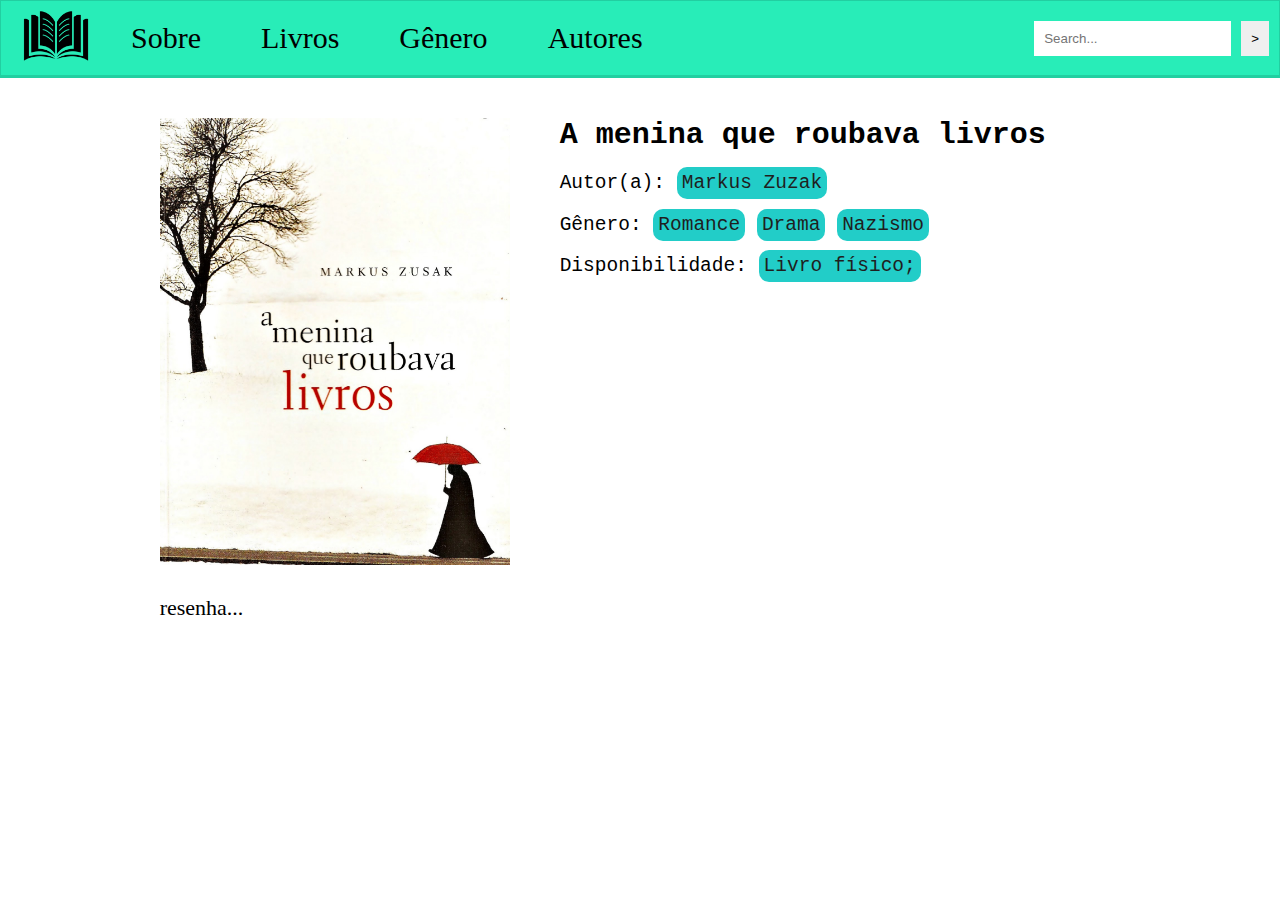
==== paginas/a_menina_que_roubava_livros.html @ a7eb364e "06/12/2021" ====
<!DOCTYPE html>
<html lang="pt-br">
	<head>
		<meta charset="utf-8">
		<meta name="Caio Henrique" content="a menina que roubava livros">
		<title>Cakios Biblioteca|A menina que roubava livros </title>
		<link rel="stylesheet" href="style_all.css">
	</head>
<body>

<header>
<!--Navigation-->
</header>

<!--main content-->
<div class="main">

<!--main img-->
<img src="img/a-menina-que-roubava-livros.jpg" class="main_img" width="350px">
<!--content title, author, breakthrough and access-->
<h1 class="title">A menina que roubava livros</h1>
<p class="author">Autor(a): <a href="#">Markus Zuzak</a></p>
<p class="category">Gênero: <a href="#"> Romance</a> <a href="#">Drama</a> <a href="#">Nazismo</a></p>
<p class="access">Disponibilidade: <a href="#">Livro físico;</a></p>

</div>

<div class="review">

<!--review-->
<p class="resenha"> 
	resenha...
</p>

</div>
<script src="scriptHeader.js"></script>
</body>
</html>
---- paginas/style_all.css ----
/*Estilo simples do cabeçario*/
header {
	margin: -10px -10px -10px -10px;
	background-color: rgb(40, 237, 184);
	overflow: hidden;
	border-style: solid;
	border-color: rgb(34, 207, 161);
}
/*Estilo da imagem principal*/
.navigation img {
	float: left;
	margin-left: 20px;
	margin-right: 10px;
}
/*Estilo dos links*/
.navigation a {
	float: left;
	text-align: center;
	display: block;
	padding: 20px 30px;
	font-size: 30px;
	color: black;
	text-decoration: none;
}
.navigation a:hover {
	background-color: rgb(34, 207, 161);
	color: black;
}
.navigation a.active{
	background-color:  rgb(41, 163, 41);
	color: black;
}
/*Estilo da search bar*/
.navigation input{
	float: right;
	padding: 10px;
	margin-top: 20px;
	margin-right: 10px;
	border: none;
}

.navigation .input_search_submit{
	float: right;
}
/*Estilo do conteúdo principal e único da página*/
.main{
	margin-left: 12%;
	margin-top: 50px;
	margin-right: 20px;
}
.main img{
	float: left;
	margin-right: 50px;
	margin-bottom: 30px;
}
.main a{
	background-color: rgb(34, 205, 200);
	border-radius: 10px;
	padding: 5px 5px 5px 5px;
	text-decoration: none;
	color: rgb(31, 31, 31);
}

.main .title{
	font-family: monospace;
	font-size: 30px;
}
.main p{
	font-size: 150%;
	font-family: monospace;
}
/*Estilo do texto de resenha*/
.review .resenha{
	font-size: 22px;
	clear: left;
	margin-left: 12%;
	margin-right: 300px;
}
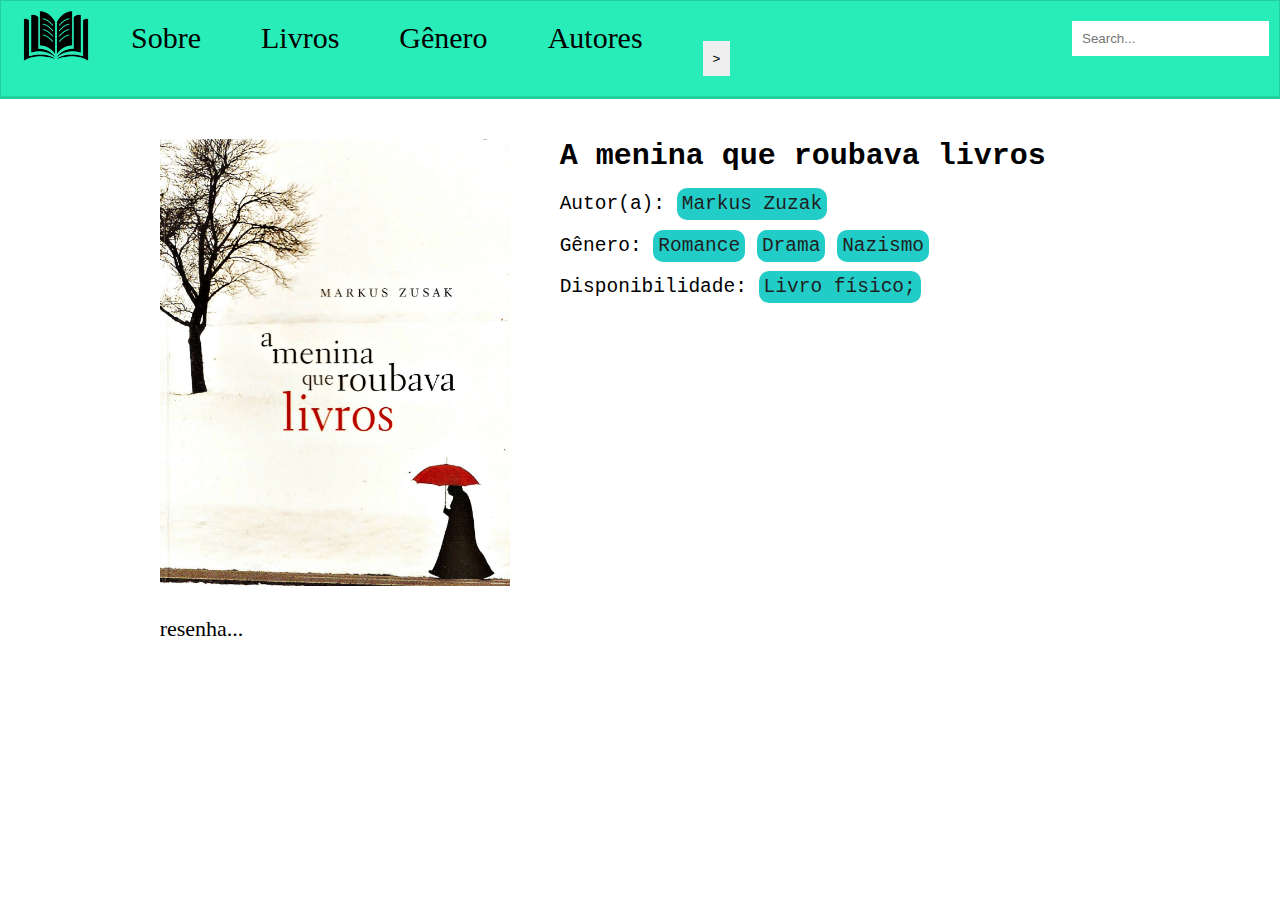
==== commit bd969ef6: "desenvolvendo sistema de pesquisa 07/12/2021" ====
--- a/paginas/a_menina_que_roubava_livros.html
+++ b/paginas/a_menina_que_roubava_livros.html
@@ -34,5 +34,6 @@
 
 </div>
 <script src="scriptHeader.js"></script>
+<script src="search_script.js"></script>
 </body>
 </html>
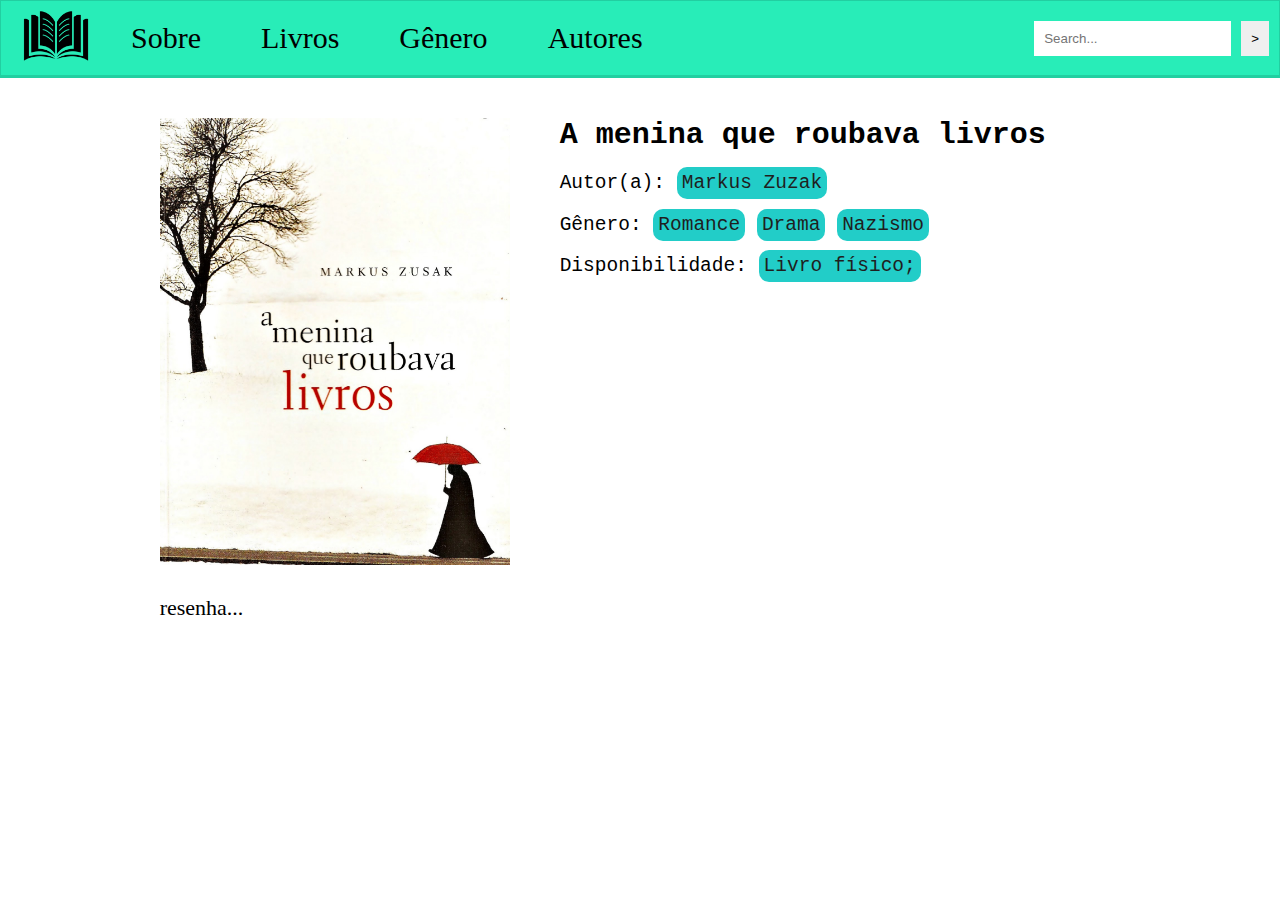
==== commit 190da60e: "Congelando o projeto por falta de conhecimento em PHP que era necessário para terminar o sistema de " ====
--- a/paginas/a_menina_que_roubava_livros.html
+++ b/paginas/a_menina_que_roubava_livros.html
@@ -34,6 +34,5 @@
 
 </div>
 <script src="scriptHeader.js"></script>
-<script src="search_script.js"></script>
 </body>
 </html>
